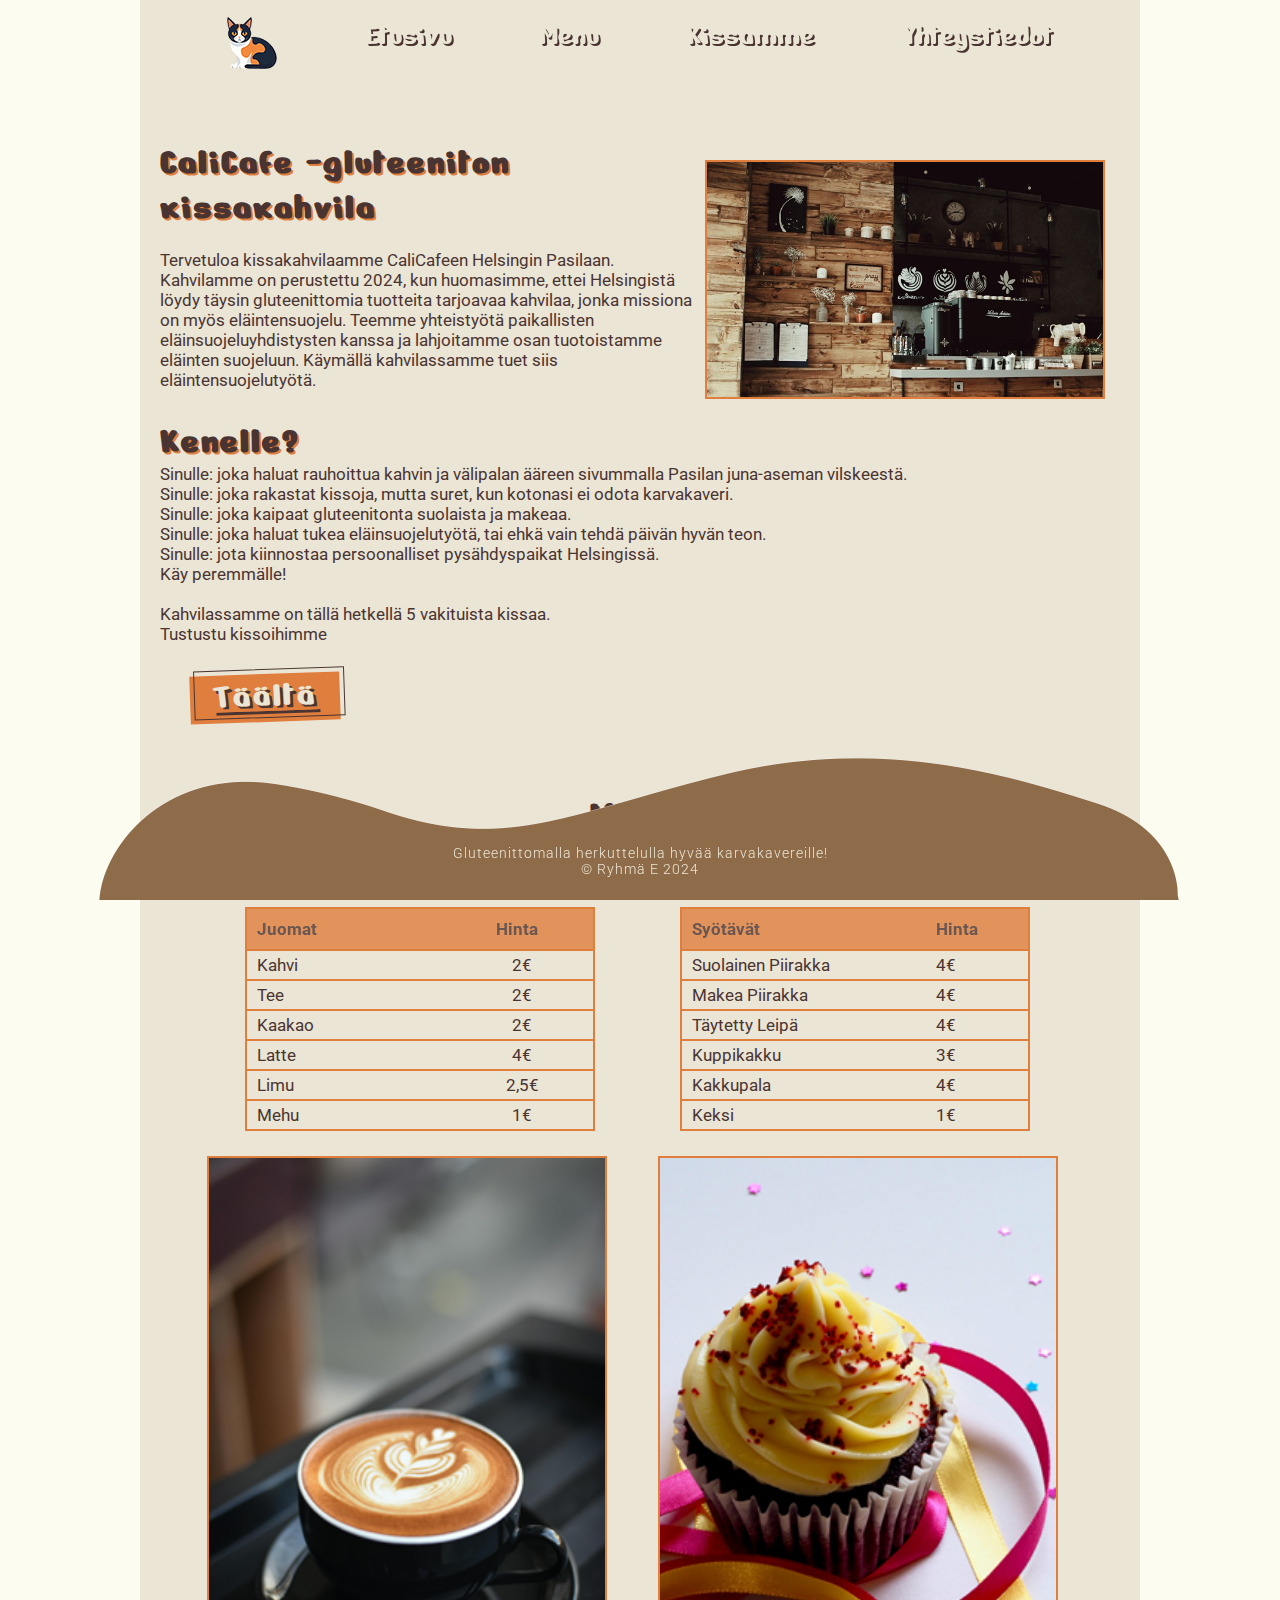
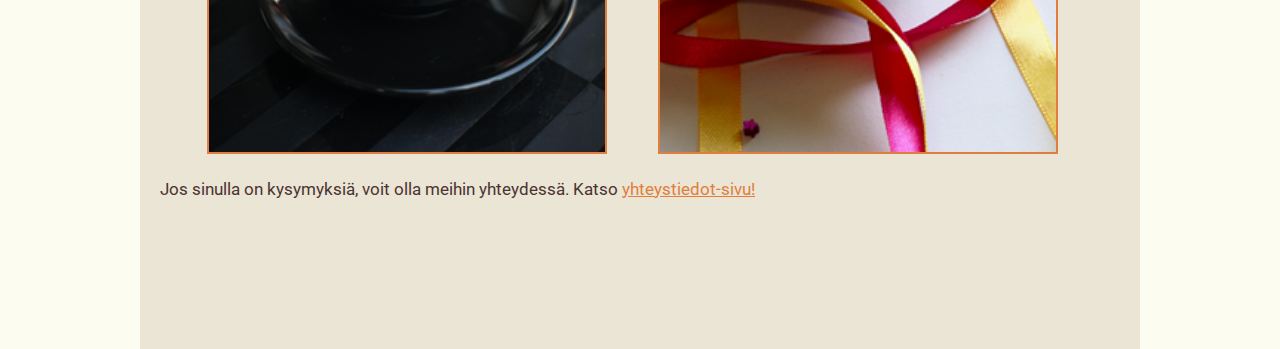
==== index.html @ 2d835fc7 "kuvat" ====
<!DOCTYPE html>
<html lang="en">
<head>
  <meta charset="UTF-8" />
        <meta name="viewport" content="width=device-width, initial-scale=1.0"/>
        <meta
            name="description"
            content="Gluteenittomalla herkuttelulla hyvää karvakavereille!"/>
        <meta
            name="keywords"
            content="Kahvila, kissat, leivokset, gluteeniton"/>

        <link rel="stylesheet" type="text/css" href="style.css">
        <link rel="preconnect" href="https://fonts.googleapis.com" />
        <link rel="preconnect" href="https://fonts.gstatic.com" crossorigin />
        <link href="https://fonts.googleapis.com/css2?family=Nerko+One&family=Roboto:wght@300;400;900&display=swap" rel="stylesheet"/>
  <style>
    
#taulukko1{
    max-width: 350px;
    width: 100%;
    border: 2px solid #e07e3d ;
    border-collapse: collapse;
    border-spacing: 30px;
    margin-left: 10px;
    margin-top: 10px;
    padding: 10px;
   
}
#taulukko2{
    max-width: 350px;
    width: 100%;
    border: 2px solid #e07e3d ;
    border-collapse: collapse;
    border-spacing: 30px;
    margin-left: 10px;
    margin-top: 10px;
    padding: 10px;
}
th {
  max-width: 100px;
    background-color: #e07e3d ;
    opacity: 80%;
  color: #4a3432;
  padding: 10px;
  border-bottom: 2px solid #e07e3d;
}
td{
    border-bottom: 2px solid #e07e3d;
    padding-left: 10px;
    padding-top: 4px;
    padding-bottom: 4px;
    
}
#menu {
  display: flex;
  flex-flow: row wrap;
  justify-content: space-evenly;
  align-items: center;
}
#menu > div {
  width: 50%;

}
#menukuva{
  display:flex;
  flex-direction: row;
  justify-content: space-evenly;
}
#kahvi{
  width: 50%;
max-width: 400px;
border: 2px solid #e07e3d;
margin: 5px;

}

#esittely{
display:flex;
flex-wrap: wrap;
align-items: flex-start;
justify-content:space-between;
}

#teksti{
  display:flex;
  flex-direction: column;
  flex:1;
}

#kahvila{
  width: 100%;
 max-width: 400px;
margin-top: 20px;
border: 2px solid #e07e3d;
}

.button-53 {
  background-color: #e07e3d;
  border: 0px solid #8f6c49;
  box-sizing: border-box;
  color: #ebe5d5;
  text-shadow: 3px 3px #4a3432;
  text-decoration: none;
  display: flex;
  font-family:"Nerko One", system-ui;
  font-size: 36px;
  letter-spacing: 2px;
  padding-bottom: 5px;
  justify-content: center;
  position: relative;
  text-align: center;
  width: 100%;
  max-width: 150px;
  cursor: pointer;
  transform: rotate(-2deg);
  touch-action: manipulation;
  margin: 30px;
}

.button-53:focus {
  outline: 0;
}

.button-53:after {
  content: '';
  position: absolute;
  border: 1px solid #4a3432;
  bottom: 4px;
  left: 4px;
  width: calc(100% - 1px);
  height: calc(100% - 1px);
}

.button-53:hover:after {
  bottom: 2px;
  left: 2px;
}



  </style>

  <title>CaliCafé - Gluteenitonta herkuttelua</title>
</head>
<body>

  
  <header>
    <img
        id="logo-mobile"
        src="https://bhq718.github.io/Kuvat/logo.png"
        alt="Simppeli illustraatio calico kissasta istumassa"
    />
    <p id="calicafe">CaliCafé</p>

    <button class="toggle-button" id="toggle-button">☰</button>

    <div class="nav-links" id="nav-links">
        <img
            id="logo"
            src="https://bhq718.github.io/Kuvat/logo.png"
            alt="Simppeli illustraatio calico kissasta istumassa"
        />
        <a href="index.html">Etusivu</a>
        <a href="index.html#menu">Menu</a>
        <a href="Kissamme.html">Kissamme</a>
        <a href="yhteystiedot.html">Yhteystiedot</a>
    </div>
</header>

<main>
  <div id="esittely">
    <div id="teksti">
  <h1>CaliCafe -gluteeniton kissakahvila</h1> 
  <br>
  <p> Tervetuloa kissakahvilaamme CaliCafeen Helsingin Pasilaan. 
    Kahvilamme on perustettu 2024, kun huomasimme, ettei Helsingistä löydy täysin gluteenittomia tuotteita tarjoavaa kahvilaa, jonka missiona on myös eläintensuojelu. 
    Teemme yhteistyötä paikallisten eläinsuojeluyhdistysten kanssa ja lahjoitamme osan tuotoistamme eläinten suojeluun. 
    Käymällä kahvilassamme tuet siis eläintensuojelutyötä.
  </p></div> 
  <img id="kahvila" src="https://bhq718.github.io/Kuvat/kahvila.jpg" alt="Kuva kahvilan myyntitiskistä">
</div>
   <br>
   <h1>Kenelle?</h1>
  <p>Sinulle: joka haluat rauhoittua kahvin ja välipalan ääreen sivummalla Pasilan juna-aseman vilskeestä.<br>
    Sinulle: joka rakastat kissoja, mutta suret, kun kotonasi ei odota karvakaveri.<br>
    Sinulle: joka kaipaat gluteenitonta suolaista ja makeaa.<br>
    Sinulle: joka haluat tukea eläinsuojelutyötä, tai ehkä vain tehdä päivän hyvän teon.<br>
    Sinulle: jota kiinnostaa persoonalliset pysähdyspaikat Helsingissä.<br>
    Käy peremmälle! </p><br>
    <p>Kahvilassamme on tällä hetkellä 5 vakituista kissaa. <br> Tustustu kissoihimme<a href="kissamme.html"> <button class="button-53" role="button"> Täältä</button></a></p> <br>
  <br>
  <h1 id="menu"> MENU</h1>
 <br>
  <p style ="text-align: center;">Leivomme itse kaikki syötävämme paikan päällä gluteenittomista jauhoista. </p>
  <br>
 <div id="menu">
  <table id="taulukko1">
  
    <tr>
      <th>Juomat</th>
      <th style ="text-align: center;">Hinta</th>
    </tr>
    <tr>
      <td>Kahvi</td>
      <td style ="text-align: center;">2€</td>
    </tr>
    <tr>
      <td>Tee</td>
      <td style ="text-align: center;">2€</td>
    </tr>
    <tr>
        <td>Kaakao</td>
        <td style ="text-align: center;">2€</td>
    </tr>
    <tr>
        <td>Latte</td>
        <td style ="text-align: center;">4€</td>
    </tr>
    <tr>
        <td>Limu</td>
        <td style ="text-align: center;">2,5€</td>
    </tr>
    <tr>
        <td>Mehu</td>
        <td style ="text-align: center;">1€</td>
    </tr>
  </table>
  <table id="taulukko2">
    <tr>
      <th>Syötävät</th>
      <th>Hinta</th>
    </tr>
    <tr>
      <td>Suolainen Piirakka</td>
      <td>4€</td>
    </tr>
    <tr>
      <td>Makea Piirakka</td>
      <td>4€</td>
    </tr>
    <tr>
        <td>Täytetty Leipä</td>
        <td>4€</td>
    </tr>
    <tr>
        <td>Kuppikakku</td>
        <td>3€</td>
    </tr>
    <tr>
        <td>Kakkupala</td>
        <td>4€</td>
    </tr>
    <tr>
        <td>Keksi</td>
        <td>1€</td>
    </tr>
  </table>
</div>
<br>
<div id="menukuva">
<img id="kahvi" img src="https://bhq718.github.io/Kuvat/kahvi3.png" alt="Kuva Latte-kahvista">
<img id="kahvi" img src="https://bhq718.github.io/Kuvat/kuppikakku.png" alt="Kuva suklaisesta kuppikakusta, jossa on tuorejuusto kuorrutus kuivatulla vadelmarouheella">
</div>
<br>
<p>Jos sinulla on kysymyksiä, voit olla meihin yhteydessä. Katso <a href="Yhteystiedot.html"> yhteystiedot-sivu!</p>
</main>

<footer>
  <p>Gluteenittomalla herkuttelulla hyvää karvakavereille!</p>
  <p>© Ryhmä E 2024</p>
</footer>
        <script>
            // Hamburger menu toggle 
            const toggleButton = document.getElementById('toggle-button');
            const navLinks = document.getElementById('nav-links');

            // Toggle the menu when the hamburger button is clicked
            toggleButton.addEventListener('click', () => {
                navLinks.classList.toggle('active');
            });

            // Close the menu when a link is clicked
            const navLinkItems = document.querySelectorAll('#nav-links a');

            navLinkItems.forEach(link => {
                link.addEventListener('click', () => {
                    navLinks.classList.remove('active');
                });
            });
        </script>

</body>
</html>
---- style.css ----
/* Color reference 
        #4a3432 - Teksti
        #8f6c49 - Footer
        #e07e3d - Header/links
        #ebe5d5 - Main background
        #fcfcf0 - Body background/nav linkit
        
        Alinpana ennen fontteja on jokaiselle sivulle oma slotti stylelle.

        */

    /* Global Styles - ÄLÄ MUUTA 
    * universaalinen koodi, joka valitsee kaikki elementit */

    * {
      margin: 0;
      padding: 0;
      box-sizing: border-box;
    }

    html {
      scroll-behavior: smooth;
    }

    html,
    body {
      height: 100%;
    }

    body {
      position: relative;
      background-color: #fcfcf0;
      color: #4a3432;
      text-align: center;
    }

    /* Header Styles - ÄLÄ MUUTA */
    header {
      display: flex;
      justify-content: center;
      align-items: center;
      text-align: center;
      position: fixed;
      width: 100%;
      height: 130px;
      background-image: url("https://bhq718.github.io/Kuvat/header.png");
      background-repeat: no-repeat;
      background-position: top;
      background-attachment: fixed;
      z-index: 1100;
      font-family: "Nerko One", system-ui;
      font-size: 30px;
      text-shadow: 2px 2px #4a3432;
    }
    
    /* Heading Styles - ÄLÄ MUUTA */
    h1 {
      font-family: "Nerko One", system-ui;
      font-size: 37px;
      text-shadow: 2px 2px #e07e3d;
      letter-spacing: 2px;
    }

    h2 {
      font-family: "Nerko One", system-ui;
      font-size: 32px;
      letter-spacing: 2px;
    }

    h3 {
      font-family: "Nerko One", system-ui;
      font-size: 27px;
      letter-spacing: 2px;
    }
    

    /* Main Content Styles - ÄLÄ MUUTA */
    main {
      background-color: #ebe5d5;
      font-family: "Roboto", system-ui; 
      font-size: 17px;
      padding: 140px 35px 150px 20px;
      margin: auto;
      max-width: 1000px;
      text-align: left;
      position: relative;
    }

    /* Footer Styles - ÄLÄ MUUTA */
    footer {
      position: fixed;
      bottom: 0;
      width: 100%;
      height: 150px;
      padding-top: 95px;
      background-image: url("https://bhq718.github.io/Kuvat/footer.png");
      background-repeat: no-repeat;
      background-position: bottom;
      background-attachment: fixed;
      z-index: 1000;
      color: #ebe5d5;
      text-align: center;
      font-family: "Roboto", system-ui; 
      font-weight: 300;
      font-size: 14px;
      letter-spacing: 1px;
    }

    /* logo Style */
    #logo {
      max-width: 100%;
    }

    /* Link Styles - ÄLÄ MUUTA*/
    a {
      color:#e07e3d;
    }
    
    a:hover {
      color: #4a3432;
      text-decoration: underline;
    }

    .nav-links a {
      color: #ebe5d5;
      text-decoration: none;
    }

    .nav-links a:hover {
      color: #ebe5d5;
      text-decoration: underline;
    }
    
    .nav-links {
      display: flex;
      flex-grow: 1;
      justify-content: space-evenly;
      max-width: 1000px;
      margin-top: -45px;
    }

    /* Toggle Button Styles - ÄLÄ MUUTA*/
    .toggle-button {
      display: none;
      background-color: #e07e3d;
      color: white;
      border: none;
      padding: 14px;
      cursor: pointer;
    }

    /* Media Queries - eli responisiiviset stylet mobiilinäkymään - voit lisätä, mutta ÄLÄ MUUTA olemassa olevia */
    @media (max-width: 600px) {

      main {
        padding-top: 100px;
      }

      .nav-links {
          display: none;
          flex-direction: column;
          width: 100%;
          position: absolute;
          background-color: #e07e3d;
          top: 50px;
          height: 100vh;
          justify-content: center;
      }

      .nav-links > a {
          font-size: 45px;
          padding: 0px 50px 50px 50px;
          text-shadow: 4px 4px #4a3432;
      }

      .toggle-button {
          display: block;
          position: absolute;
          right: 20px;
          top: 20px;
          z-index: 1100;
          font-size: 30px;
          text-shadow: 3px 3px #4a3432;
      }

      .nav-links.active {
          display: flex;
      }

      #logo {
          display: none;
      }

      #logo-mobile {
          display: block;
          position: absolute;
          left: 20px;
          top: 20px;
      }

      #calicafe {
          display: block;
          position: absolute;
          top: 5px;
          color: #ebe5d5;
          font-size: 50px;
          text-shadow: 3px 3px #4a3432;
      }

      #kahvi{
        max-width: 200px;
        border: 2px solid #e07e3d;
        
        }

    }

/* Jos mobiilinäkymään lisätään jotain mitä ei haluta näkyvän selaimessa*/
    @media (min-width: 600px) { 

      #logo-mobile {
          display: none;
      }

      #calicafe {
          display: none;
      }

      main {
        min-height: 800px;
      }
    }

/* Tähän alle INDEX sivun style */



/* Tähän alle KISSAMME sivun style */
.kissalista {
  margin-left: 15px;
  padding: 25px;
  background-color:#fcfcf0;
  max-width: 90%;
  border-radius: 10px;
  border: 2px solid #e07e3d;
  font-size: larger;
}
.kissamme {
  width: 50%;
  max-width: 400px;
  float: left;
  border: 2px solid #e07e3d;
  margin-left: 15px;
    border-radius: 10px;
    background-color: #ebe5d5;
}
.kissa_p {
  margin-left: 15px;;
  padding: 15px;
  background-color:#fcfcf0;
  max-width: 50%;
  border-radius: 10px;
  border: 2px solid #e07e3d;
}



/* Tähän alle YHTEYSTIEDOT sivun style */

.container {
  display: flex;
  flex-wrap: wrap;
  align-items: flex-start;
  justify-content: space-between;
}

.text {
  display: flex;
  flex-direction: column;
  flex: 2;

}

#kartta {
max-width: 500px;
border: 2px solid #e07e3d;
border-radius: 20%;
margin-top: 25px;
margin-right: 5px;


}

/* Fontit - Näistä voi kopioida itselleen fontin styleen jos se eroaa normaalista (roboto, 300, normal) 

.roboto-light {
  font-family: "Roboto", sans-serif;
  font-weight: 300;
  font-style: normal;
}

.roboto-regular {
  font-family: "Roboto", sans-serif;
  font-weight: 400;
  font-style: normal;
}

.roboto-black {
  font-family: "Roboto", sans-serif;
  font-weight: 900;
  font-style: normal;
}

.nerko-one-regular {
  font-family: "Nerko One", cursive;
  font-weight: 400;
  font-style: normal;
}
*/
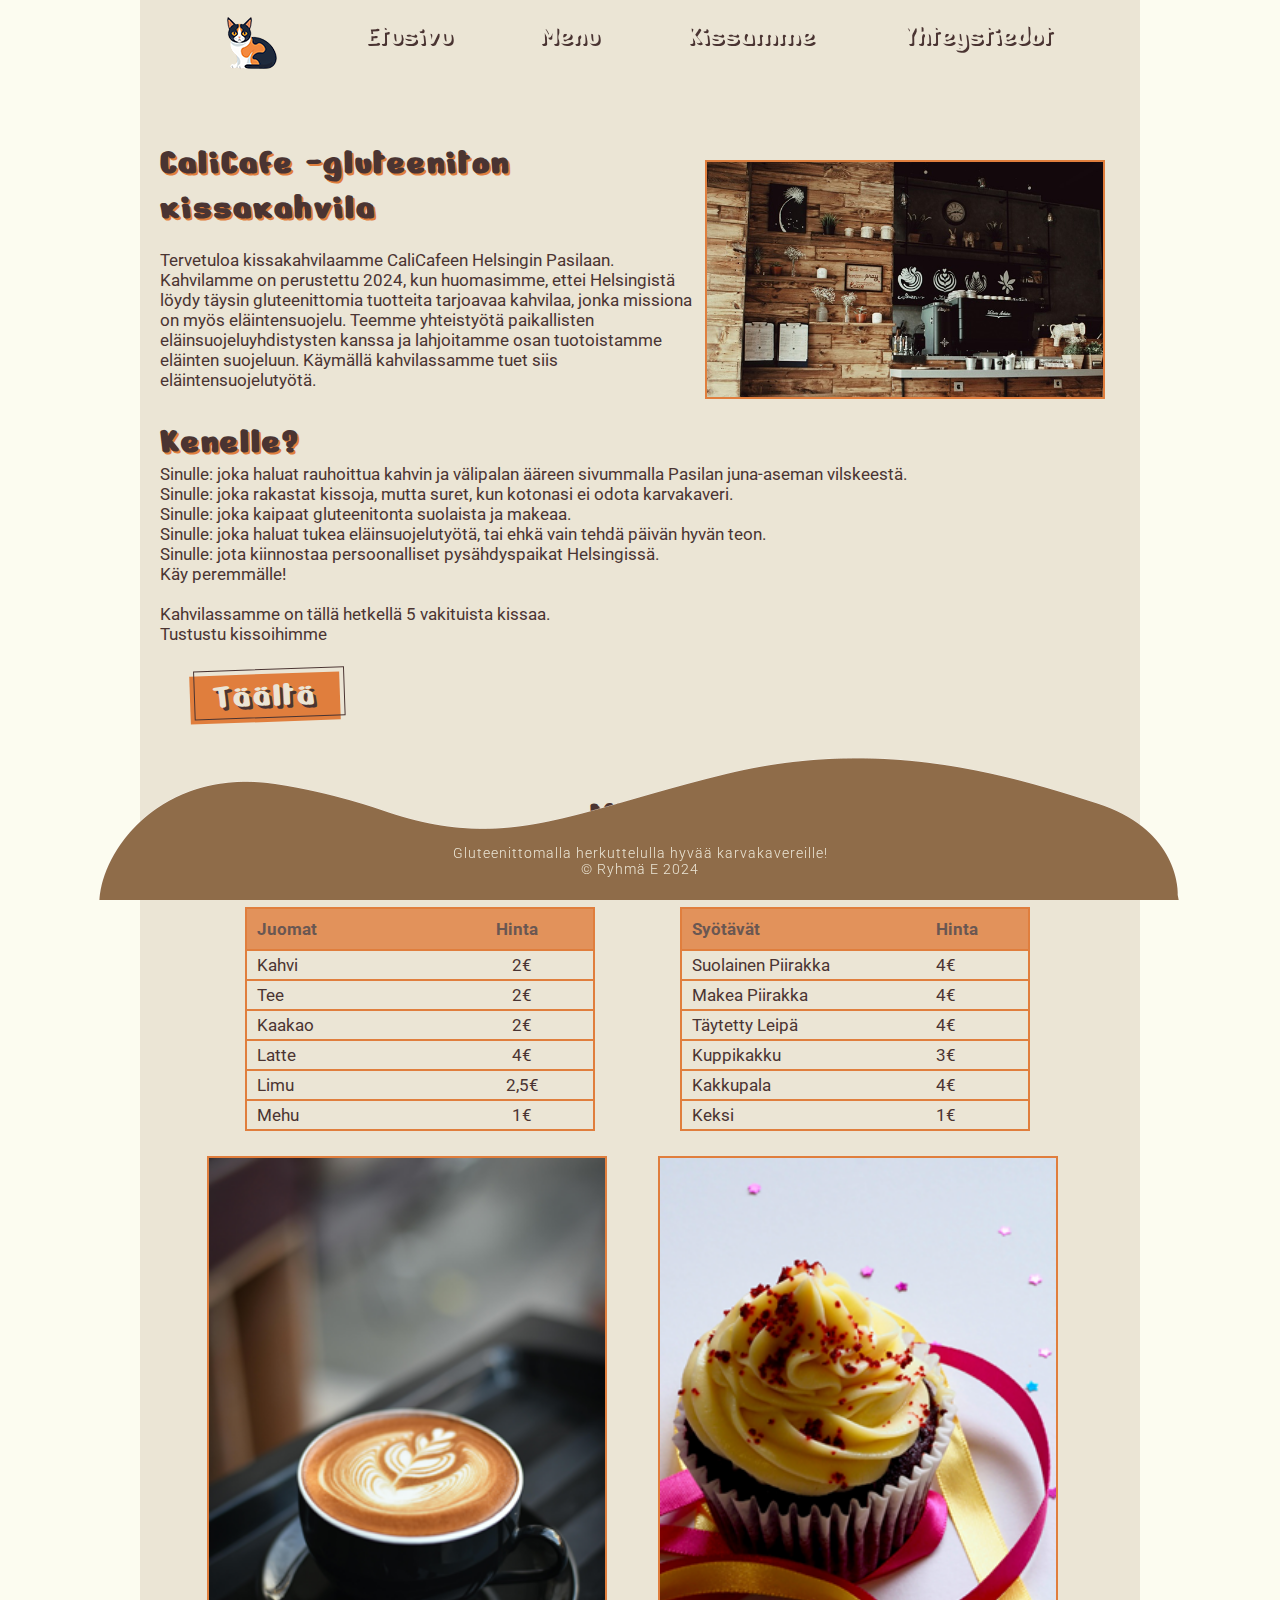
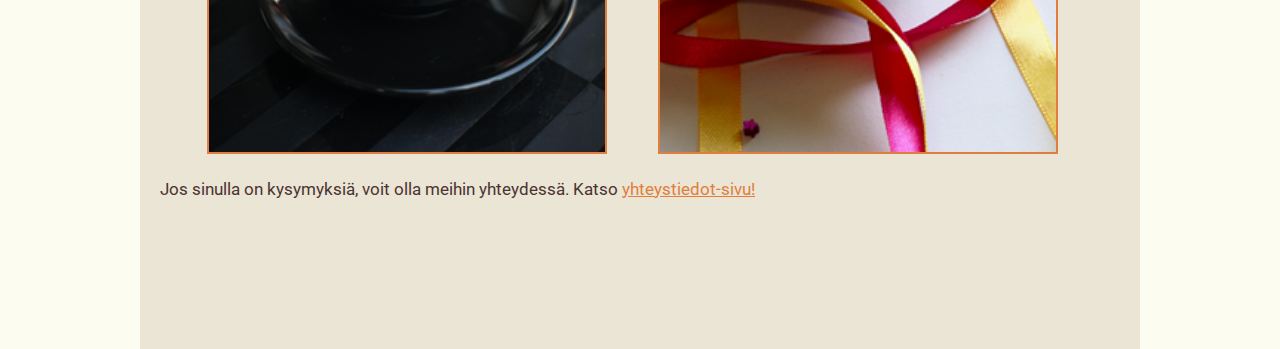
==== commit 4e8ca9fc: "button" ====
--- a/index.html
+++ b/index.html
@@ -93,6 +93,10 @@
  max-width: 400px;
 margin-top: 20px;
 border: 2px solid #e07e3d;
+}
+
+.button  {
+  max-width: 150px;
 }
 
 .button-53 {
@@ -122,6 +126,10 @@
   outline: 0;
 }
 
+.button-53:hover {
+  text-shadow: 0px 0px #4a3432;
+}
+
 .button-53:after {
   content: '';
   position: absolute;
@@ -164,7 +172,7 @@
         />
         <a href="index.html">Etusivu</a>
         <a href="index.html#menu">Menu</a>
-        <a href="Kissamme.html">Kissamme</a>
+        <a href="kissamme.html">Kissamme</a>
         <a href="yhteystiedot.html">Yhteystiedot</a>
     </div>
 </header>
@@ -189,7 +197,8 @@
     Sinulle: joka haluat tukea eläinsuojelutyötä, tai ehkä vain tehdä päivän hyvän teon.<br>
     Sinulle: jota kiinnostaa persoonalliset pysähdyspaikat Helsingissä.<br>
     Käy peremmälle! </p><br>
-    <p>Kahvilassamme on tällä hetkellä 5 vakituista kissaa. <br> Tustustu kissoihimme<a href="kissamme.html"> <button class="button-53" role="button"> Täältä</button></a></p> <br>
+    <p>Kahvilassamme on tällä hetkellä 5 vakituista kissaa. <br> Tustustu kissoihimme
+      <a class="button-53" href="kissamme.html">Täältä</a></p> <br>
   <br>
   <h1 id="menu"> MENU</h1>
  <br>
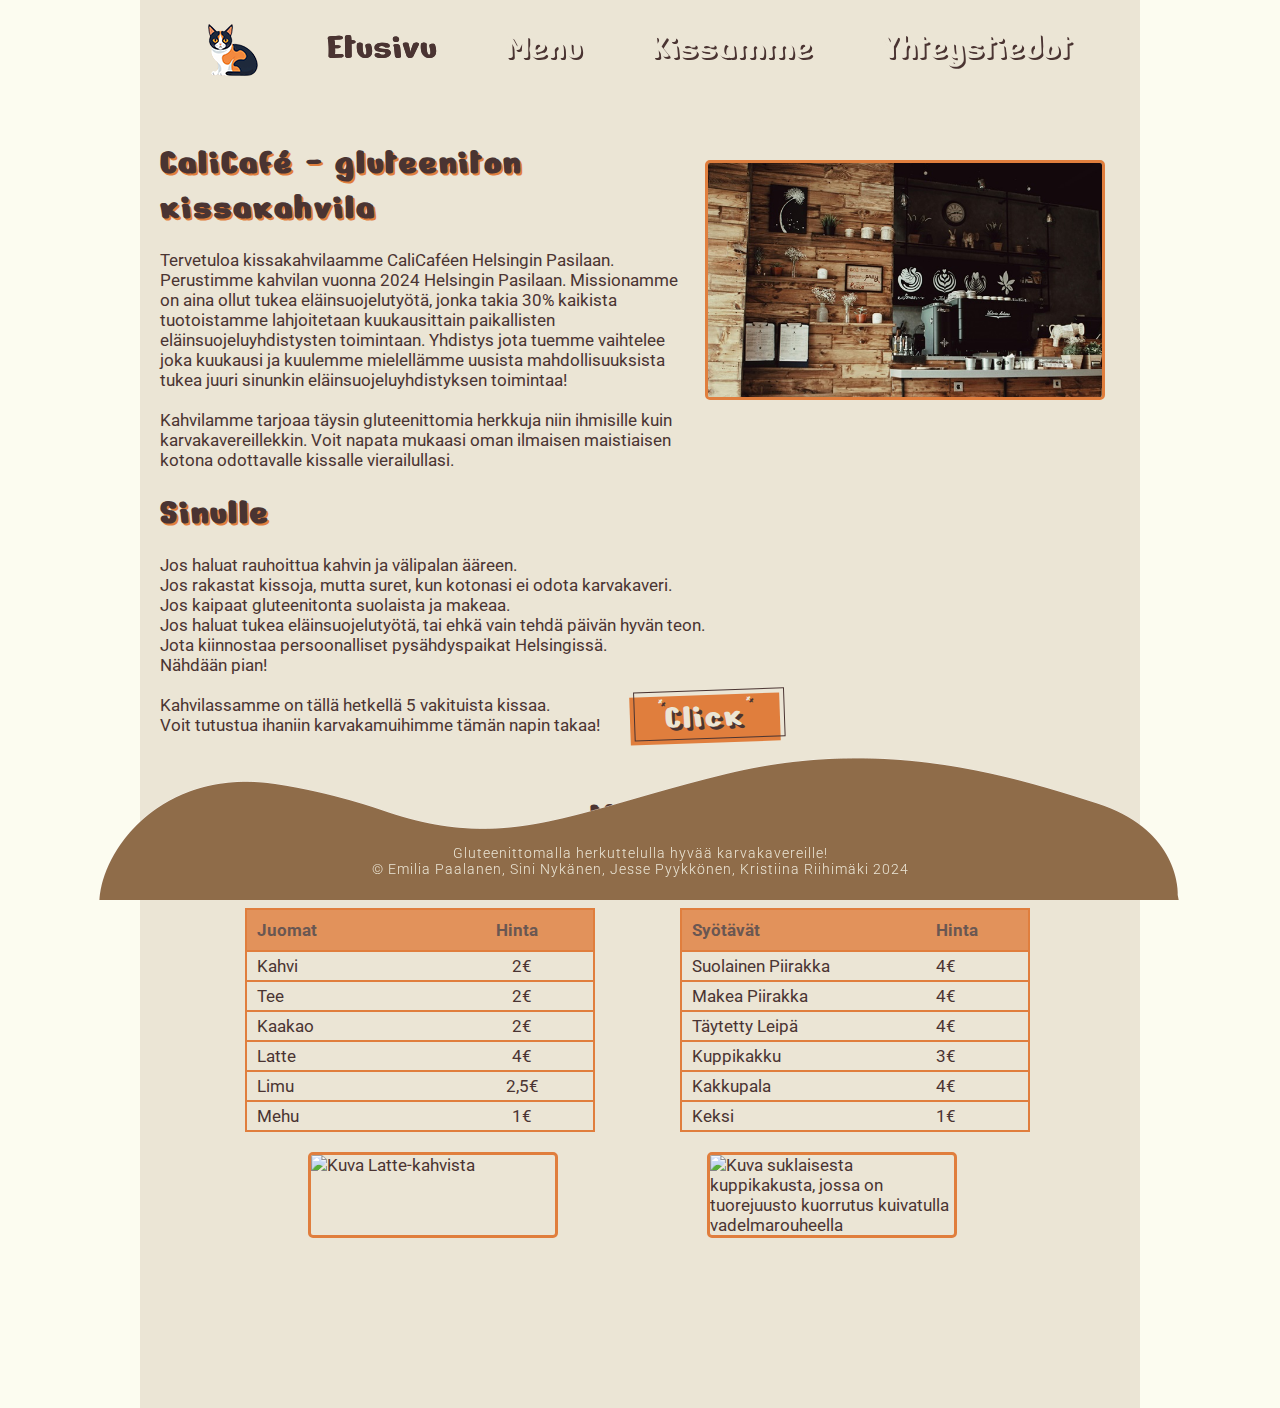
==== commit 8cd45249: "Etusivu done" ====
--- a/index.html
+++ b/index.html
@@ -14,140 +14,6 @@
         <link rel="preconnect" href="https://fonts.googleapis.com" />
         <link rel="preconnect" href="https://fonts.gstatic.com" crossorigin />
         <link href="https://fonts.googleapis.com/css2?family=Nerko+One&family=Roboto:wght@300;400;900&display=swap" rel="stylesheet"/>
-  <style>
-    
-#taulukko1{
-    max-width: 350px;
-    width: 100%;
-    border: 2px solid #e07e3d ;
-    border-collapse: collapse;
-    border-spacing: 30px;
-    margin-left: 10px;
-    margin-top: 10px;
-    padding: 10px;
-   
-}
-#taulukko2{
-    max-width: 350px;
-    width: 100%;
-    border: 2px solid #e07e3d ;
-    border-collapse: collapse;
-    border-spacing: 30px;
-    margin-left: 10px;
-    margin-top: 10px;
-    padding: 10px;
-}
-th {
-  max-width: 100px;
-    background-color: #e07e3d ;
-    opacity: 80%;
-  color: #4a3432;
-  padding: 10px;
-  border-bottom: 2px solid #e07e3d;
-}
-td{
-    border-bottom: 2px solid #e07e3d;
-    padding-left: 10px;
-    padding-top: 4px;
-    padding-bottom: 4px;
-    
-}
-#menu {
-  display: flex;
-  flex-flow: row wrap;
-  justify-content: space-evenly;
-  align-items: center;
-}
-#menu > div {
-  width: 50%;
-
-}
-#menukuva{
-  display:flex;
-  flex-direction: row;
-  justify-content: space-evenly;
-}
-#kahvi{
-  width: 50%;
-max-width: 400px;
-border: 2px solid #e07e3d;
-margin: 5px;
-
-}
-
-#esittely{
-display:flex;
-flex-wrap: wrap;
-align-items: flex-start;
-justify-content:space-between;
-}
-
-#teksti{
-  display:flex;
-  flex-direction: column;
-  flex:1;
-}
-
-#kahvila{
-  width: 100%;
- max-width: 400px;
-margin-top: 20px;
-border: 2px solid #e07e3d;
-}
-
-.button  {
-  max-width: 150px;
-}
-
-.button-53 {
-  background-color: #e07e3d;
-  border: 0px solid #8f6c49;
-  box-sizing: border-box;
-  color: #ebe5d5;
-  text-shadow: 3px 3px #4a3432;
-  text-decoration: none;
-  display: flex;
-  font-family:"Nerko One", system-ui;
-  font-size: 36px;
-  letter-spacing: 2px;
-  padding-bottom: 5px;
-  justify-content: center;
-  position: relative;
-  text-align: center;
-  width: 100%;
-  max-width: 150px;
-  cursor: pointer;
-  transform: rotate(-2deg);
-  touch-action: manipulation;
-  margin: 30px;
-}
-
-.button-53:focus {
-  outline: 0;
-}
-
-.button-53:hover {
-  text-shadow: 0px 0px #4a3432;
-}
-
-.button-53:after {
-  content: '';
-  position: absolute;
-  border: 1px solid #4a3432;
-  bottom: 4px;
-  left: 4px;
-  width: calc(100% - 1px);
-  height: calc(100% - 1px);
-}
-
-.button-53:hover:after {
-  bottom: 2px;
-  left: 2px;
-}
-
-
-
-  </style>
 
   <title>CaliCafé - Gluteenitonta herkuttelua</title>
 </head>
@@ -170,7 +36,7 @@
             src="https://bhq718.github.io/Kuvat/logo.png"
             alt="Simppeli illustraatio calico kissasta istumassa"
         />
-        <a href="index.html">Etusivu</a>
+        <a href="index.html" class="active">Etusivu</a>
         <a href="index.html#menu">Menu</a>
         <a href="kissamme.html">Kissamme</a>
         <a href="yhteystiedot.html">Yhteystiedot</a>
@@ -180,32 +46,35 @@
 <main>
   <div id="esittely">
     <div id="teksti">
-  <h1>CaliCafe -gluteeniton kissakahvila</h1> 
+  <h1>CaliCafé - gluteeniton kissakahvila</h1> 
   <br>
-  <p> Tervetuloa kissakahvilaamme CaliCafeen Helsingin Pasilaan. 
-    Kahvilamme on perustettu 2024, kun huomasimme, ettei Helsingistä löydy täysin gluteenittomia tuotteita tarjoavaa kahvilaa, jonka missiona on myös eläintensuojelu. 
-    Teemme yhteistyötä paikallisten eläinsuojeluyhdistysten kanssa ja lahjoitamme osan tuotoistamme eläinten suojeluun. 
-    Käymällä kahvilassamme tuet siis eläintensuojelutyötä.
+  <p> Tervetuloa kissakahvilaamme CaliCaféen Helsingin Pasilaan. 
+    Perustimme kahvilan vuonna 2024 Helsingin Pasilaan. Missionamme on aina ollut tukea eläinsuojelutyötä, 
+    jonka takia 30% kaikista tuotoistamme lahjoitetaan kuukausittain paikallisten eläinsuojeluyhdistysten toimintaan. 
+    Yhdistys jota tuemme vaihtelee joka kuukausi ja kuulemme mielellämme uusista mahdollisuuksista tukea juuri sinunkin eläinsuojeluyhdistyksen toimintaa!
+  <br><br>
+    Kahvilamme tarjoaa täysin gluteenittomia herkkuja niin ihmisille kuin karvakavereillekkin. 
+    Voit napata mukaasi oman ilmaisen maistiaisen kotona odottavalle kissalle vierailullasi.
   </p></div> 
   <img id="kahvila" src="https://bhq718.github.io/Kuvat/kahvila.jpg" alt="Kuva kahvilan myyntitiskistä">
 </div>
    <br>
-   <h1>Kenelle?</h1>
-  <p>Sinulle: joka haluat rauhoittua kahvin ja välipalan ääreen sivummalla Pasilan juna-aseman vilskeestä.<br>
-    Sinulle: joka rakastat kissoja, mutta suret, kun kotonasi ei odota karvakaveri.<br>
-    Sinulle: joka kaipaat gluteenitonta suolaista ja makeaa.<br>
-    Sinulle: joka haluat tukea eläinsuojelutyötä, tai ehkä vain tehdä päivän hyvän teon.<br>
-    Sinulle: jota kiinnostaa persoonalliset pysähdyspaikat Helsingissä.<br>
-    Käy peremmälle! </p><br>
-    <p>Kahvilassamme on tällä hetkellä 5 vakituista kissaa. <br> Tustustu kissoihimme
-      <a class="button-53" href="kissamme.html">Täältä</a></p> <br>
-  <br>
+   <h1>Sinulle</h1>
+   <br>
+  <p>Jos haluat rauhoittua kahvin ja välipalan ääreen.<br>
+    Jos rakastat kissoja, mutta suret, kun kotonasi ei odota karvakaveri.<br>
+    Jos kaipaat gluteenitonta suolaista ja makeaa.<br>
+    Jos haluat tukea eläinsuojelutyötä, tai ehkä vain tehdä päivän hyvän teon.<br>
+    Jota kiinnostaa persoonalliset pysähdyspaikat Helsingissä.<br>
+    Nähdään pian! </p><br>
+    <p style="display: flex;">Kahvilassamme on tällä hetkellä 5 vakituista kissaa. <br> Voit tutustua ihaniin karvakamuihimme tämän napin takaa!
+      <a class="button-53" href="kissamme.html">*Click*</a></p> <br>
   <h1 id="menu"> MENU</h1>
  <br>
-  <p style ="text-align: center;">Leivomme itse kaikki syötävämme paikan päällä gluteenittomista jauhoista. </p>
+  <p style ="text-align: center;">Leivomme kaikki syötävämme paikan päällä gluteenittomista jauhoista. </p>
   <br>
  <div id="menu">
-  <table id="taulukko1">
+  <table id="taulukko">
   
     <tr>
       <th>Juomat</th>
@@ -236,7 +105,7 @@
         <td style ="text-align: center;">1€</td>
     </tr>
   </table>
-  <table id="taulukko2">
+  <table id="taulukko">
     <tr>
       <th>Syötävät</th>
       <th>Hinta</th>
@@ -268,17 +137,16 @@
   </table>
 </div>
 <br>
-<div id="menukuva">
-<img id="kahvi" img src="https://bhq718.github.io/Kuvat/kahvi3.png" alt="Kuva Latte-kahvista">
-<img id="kahvi" img src="https://bhq718.github.io/Kuvat/kuppikakku.png" alt="Kuva suklaisesta kuppikakusta, jossa on tuorejuusto kuorrutus kuivatulla vadelmarouheella">
-</div>
+  <div id="menukuva">
+    <img class="kahvi" img src="Kuvat/kahvi.jpg" alt="Kuva Latte-kahvista" />
+    <img class="kahvi" img src="Kuvat/kuppikakku.jpg" alt="Kuva suklaisesta kuppikakusta, jossa on tuorejuusto kuorrutus kuivatulla vadelmarouheella" />
+  </div>
 <br>
-<p>Jos sinulla on kysymyksiä, voit olla meihin yhteydessä. Katso <a href="Yhteystiedot.html"> yhteystiedot-sivu!</p>
 </main>
 
 <footer>
   <p>Gluteenittomalla herkuttelulla hyvää karvakavereille!</p>
-  <p>© Ryhmä E 2024</p>
+  <p>© Emilia Paalanen, Sini Nykänen, Jesse Pyykkönen, Kristiina Riihimäki 2024</p>
 </footer>
         <script>
             // Hamburger menu toggle 
--- a/style.css
+++ b/style.css
@@ -32,6 +32,8 @@
       background-color: #fcfcf0;
       color: #4a3432;
       text-align: center;
+      min-height: 100vh;
+      overflow-y: scroll;
     }
 
     /* Header Styles - ÄLÄ MUUTA */
@@ -43,14 +45,16 @@
       position: fixed;
       width: 100%;
       height: 130px;
-      background-image: url("https://bhq718.github.io/Kuvat/header.png");
+      background-image: url("Kuvat/header.png");
       background-repeat: no-repeat;
       background-position: top;
       background-attachment: fixed;
+      padding-top: 15px;
       z-index: 1100;
       font-family: "Nerko One", system-ui;
-      font-size: 30px;
+      font-size: 38px;
       text-shadow: 2px 2px #4a3432;
+      color: #ebe5d5;
     }
     
     /* Heading Styles - ÄLÄ MUUTA */
@@ -84,6 +88,7 @@
       max-width: 1000px;
       text-align: left;
       position: relative;
+      min-height: 100vh;
     }
 
     /* Footer Styles - ÄLÄ MUUTA */
@@ -93,7 +98,7 @@
       width: 100%;
       height: 150px;
       padding-top: 95px;
-      background-image: url("https://bhq718.github.io/Kuvat/footer.png");
+      background-image: url("Kuvat/footer.png");
       background-repeat: no-repeat;
       background-position: bottom;
       background-attachment: fixed;
@@ -108,12 +113,12 @@
 
     /* logo Style */
     #logo {
-      max-width: 100%;
+      max-width: 70px;
     }
 
     /* Link Styles - ÄLÄ MUUTA*/
     a {
-      color:#e07e3d;
+      color: #ebe5d5;
     }
     
     a:hover {
@@ -122,7 +127,6 @@
     }
 
     .nav-links a {
-      color: #ebe5d5;
       text-decoration: none;
     }
 
@@ -137,6 +141,11 @@
       justify-content: space-evenly;
       max-width: 1000px;
       margin-top: -45px;
+    }
+
+    .active {
+      color: #4a3432;
+      text-shadow: 0px 0px #4a3432;
     }
 
     /* Toggle Button Styles - ÄLÄ MUUTA*/
@@ -212,10 +221,15 @@
         border: 2px solid #e07e3d;
         
         }
-
-    }
-
-/* Jos mobiilinäkymään lisätään jotain mitä ei haluta näkyvän selaimessa*/
+        
+      .kissamme{
+        width: 100%;
+        margin: 0px;
+      }
+
+    }
+
+/* Jos esimerkiksi mobiilinäkymään lisätään jotain mitä ei haluta näkyvän selaimessa*/
     @media (min-width: 600px) { 
 
       #logo-mobile {
@@ -231,11 +245,144 @@
       }
     }
 
+    @media (min-height: 800px) { 
+      main {
+        min-height: 850px;
+      }
+    }
+
 /* Tähän alle INDEX sivun style */
 
-
+#taulukko{
+  max-width: 350px;
+  width: 100%;
+  border: 2px solid #e07e3d ;
+  border-collapse: collapse;
+  border-spacing: 30px;
+  margin-left: 10px;
+  margin-top: 10px;
+  padding: 10px;
+}
+
+th {
+max-width: 100px;
+  background-color: #e07e3d ;
+  opacity: 80%;
+color: #4a3432;
+padding: 10px;
+border-bottom: 2px solid #e07e3d;
+}
+
+td {
+  border-bottom: 2px solid #e07e3d;
+  padding-left: 10px;
+  padding-top: 4px;
+  padding-bottom: 4px;
+  
+}
+
+#menu {
+display: flex;
+flex-flow: row wrap;
+justify-content: space-evenly;
+align-items: center;
+}
+
+#menu > div {
+width: 50%;
+
+}
+
+#menukuva{
+display:flex;
+flex-direction: row;
+justify-content: space-evenly;
+
+}
+
+.kahvi{
+width: 50%;
+max-width: 250px;
+border: 3px solid #e07e3d;
+border-radius: 5px;
+}
+
+#esittely{
+display:flex;
+flex-wrap: wrap;
+align-items: flex-start;
+justify-content:space-between;
+}
+
+#teksti{
+display:flex;
+flex-direction: column;
+flex:1;
+min-width: 200px;
+padding-right: 10px;
+}
+
+#kahvila{
+width: 100%;
+max-width: 400px;
+margin-top: 20px;
+border: 3px solid #e07e3d;
+border-radius: 5px;
+}
+
+.button  {
+max-width: 150px;
+}
+
+.button-53 {
+background-color: #e07e3d;
+border: 0px solid #8f6c49;
+box-sizing: border-box;
+color: #ebe5d5;
+text-shadow: 3px 3px #4a3432;
+text-decoration: none;
+display: flex;
+font-family:"Nerko One", system-ui;
+font-size: 36px;
+letter-spacing: 2px;
+padding-bottom: 5px;
+justify-content: center;
+position: relative;
+text-align: center;
+width: 100%;
+max-width: 150px;
+cursor: pointer;
+transform: rotate(-2deg);
+touch-action: manipulation;
+margin-left: 30px;
+margin-bottom: 30px;
+}
+
+.button-53:focus {
+outline: 0;
+}
+
+.button-53:hover {
+text-shadow: 0px 0px #4a3432;
+}
+
+.button-53:after {
+content: '';
+position: absolute;
+border: 1px solid #4a3432;
+bottom: 4px;
+left: 4px;
+width: calc(100% - 1px);
+height: calc(100% - 1px);
+}
+
+.button-53:hover:after {
+bottom: 2px;
+left: 2px;
+}
 
 /* Tähän alle KISSAMME sivun style */
+
 .kissalista {
   margin-left: 15px;
   padding: 25px;
@@ -245,25 +392,41 @@
   border: 2px solid #e07e3d;
   font-size: larger;
 }
+
 .kissamme {
-  width: 50%;
-  max-width: 400px;
-  float: left;
-  border: 2px solid #e07e3d;
+  width: 60%;
+  max-width: 300px;
+  border: 3px solid #e07e3d;
   margin-left: 15px;
-    border-radius: 10px;
-    background-color: #ebe5d5;
-}
+  border-radius: 5px;
+}
+
 .kissa_p {
-  margin-left: 15px;;
+  margin-left: 20px;
   padding: 15px;
-  background-color:#fcfcf0;
-  max-width: 50%;
-  border-radius: 10px;
-  border: 2px solid #e07e3d;
-}
-
-
+  max-width: 100%;
+}
+
+.flex-kissat{
+  display:flex;
+  flex-wrap: wrap;
+  align-items: flex-start;
+  justify-content:space-evenly;
+}
+
+.tekstikis{
+  display:flex;
+  flex-direction: column;
+  flex:1;
+  min-width: 250px;
+  width: 100%;
+  margin-top: 25px;
+}
+
+.nimet{
+  padding-left: 30px;
+  margin-top: 15px;
+}
 
 /* Tähän alle YHTEYSTIEDOT sivun style */
 
@@ -283,8 +446,8 @@
 
 #kartta {
 max-width: 500px;
-border: 2px solid #e07e3d;
-border-radius: 20%;
+border: 3px solid #e07e3d;
+border-radius: 5px;
 margin-top: 25px;
 margin-right: 5px;
 
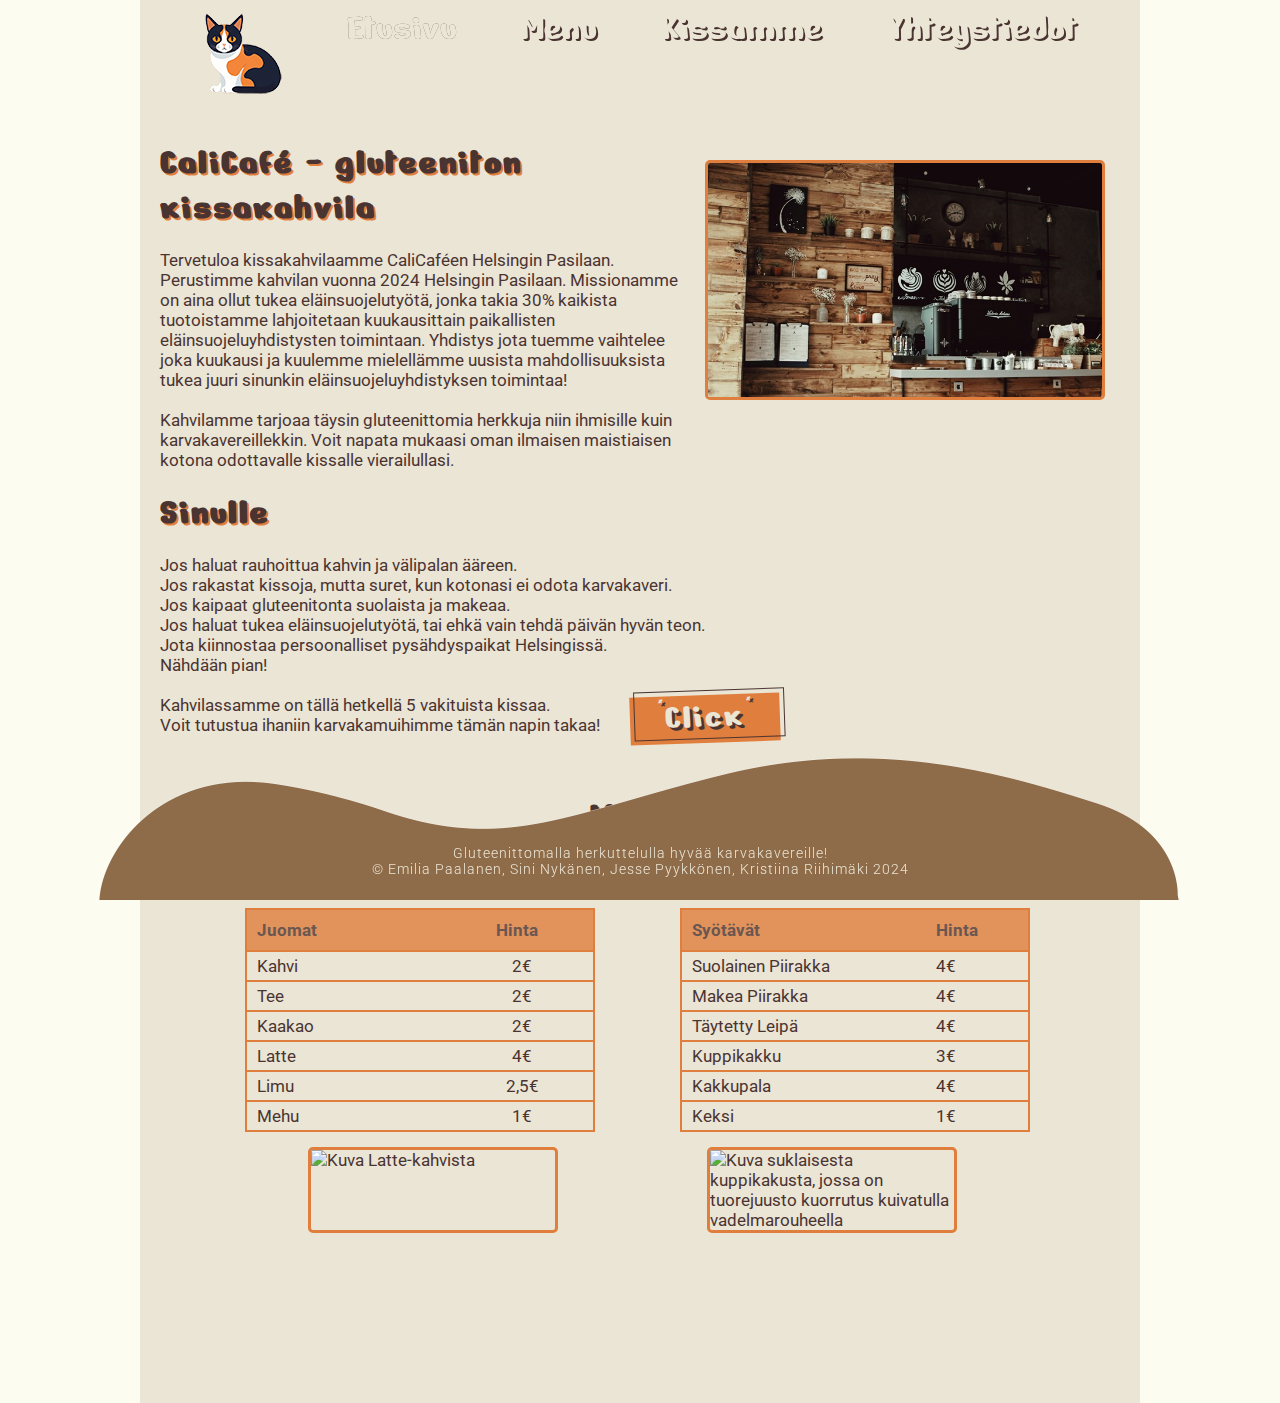
==== commit 1fb32ade: "format" ====
--- a/index.html
+++ b/index.html
@@ -1,172 +1,166 @@
 <!DOCTYPE html>
-<html lang="en">
-<head>
-  <meta charset="UTF-8" />
-        <meta name="viewport" content="width=device-width, initial-scale=1.0"/>
-        <meta
-            name="description"
-            content="Gluteenittomalla herkuttelulla hyvää karvakavereille!"/>
-        <meta
-            name="keywords"
-            content="Kahvila, kissat, leivokset, gluteeniton"/>
-
-        <link rel="stylesheet" type="text/css" href="style.css">
-        <link rel="preconnect" href="https://fonts.googleapis.com" />
-        <link rel="preconnect" href="https://fonts.gstatic.com" crossorigin />
-        <link href="https://fonts.googleapis.com/css2?family=Nerko+One&family=Roboto:wght@300;400;900&display=swap" rel="stylesheet"/>
-
-  <title>CaliCafé - Gluteenitonta herkuttelua</title>
-</head>
-<body>
-
-  
-  <header>
-    <img
-        id="logo-mobile"
-        src="https://bhq718.github.io/Kuvat/logo.png"
-        alt="Simppeli illustraatio calico kissasta istumassa"
-    />
-    <p id="calicafe">CaliCafé</p>
-
-    <button class="toggle-button" id="toggle-button">☰</button>
-
-    <div class="nav-links" id="nav-links">
-        <img
-            id="logo"
+<html lang="fi">
+   <head>
+      <meta charset="UTF-8" />
+      <meta name="viewport" content="width=device-width, initial-scale=1.0"/>
+      <meta
+         name="description"
+         content="Gluteenittomalla herkuttelulla hyvää karvakavereille!"/>
+      <meta
+         name="keywords"
+         content="Kahvila, kissat, leivokset, gluteeniton"/>
+      <link rel="stylesheet" type="text/css" href="style.css">
+      <link rel="preconnect" href="https://fonts.googleapis.com" />
+      <link rel="preconnect" href="https://fonts.gstatic.com" crossorigin />
+      <link href="https://fonts.googleapis.com/css2?family=Nerko+One&family=Roboto:wght@300;400;900&display=swap" rel="stylesheet"/>
+      <title>CaliCafé - Gluteenitonta herkuttelua</title>
+   </head>
+   <body>
+      <header>
+         <img
+            id="logo-mobile"
             src="https://bhq718.github.io/Kuvat/logo.png"
             alt="Simppeli illustraatio calico kissasta istumassa"
-        />
-        <a href="index.html" class="active">Etusivu</a>
-        <a href="index.html#menu">Menu</a>
-        <a href="kissamme.html">Kissamme</a>
-        <a href="yhteystiedot.html">Yhteystiedot</a>
-    </div>
-</header>
-
-<main>
-  <div id="esittely">
-    <div id="teksti">
-  <h1>CaliCafé - gluteeniton kissakahvila</h1> 
-  <br>
-  <p> Tervetuloa kissakahvilaamme CaliCaféen Helsingin Pasilaan. 
-    Perustimme kahvilan vuonna 2024 Helsingin Pasilaan. Missionamme on aina ollut tukea eläinsuojelutyötä, 
-    jonka takia 30% kaikista tuotoistamme lahjoitetaan kuukausittain paikallisten eläinsuojeluyhdistysten toimintaan. 
-    Yhdistys jota tuemme vaihtelee joka kuukausi ja kuulemme mielellämme uusista mahdollisuuksista tukea juuri sinunkin eläinsuojeluyhdistyksen toimintaa!
-  <br><br>
-    Kahvilamme tarjoaa täysin gluteenittomia herkkuja niin ihmisille kuin karvakavereillekkin. 
-    Voit napata mukaasi oman ilmaisen maistiaisen kotona odottavalle kissalle vierailullasi.
-  </p></div> 
-  <img id="kahvila" src="https://bhq718.github.io/Kuvat/kahvila.jpg" alt="Kuva kahvilan myyntitiskistä">
-</div>
-   <br>
-   <h1>Sinulle</h1>
-   <br>
-  <p>Jos haluat rauhoittua kahvin ja välipalan ääreen.<br>
-    Jos rakastat kissoja, mutta suret, kun kotonasi ei odota karvakaveri.<br>
-    Jos kaipaat gluteenitonta suolaista ja makeaa.<br>
-    Jos haluat tukea eläinsuojelutyötä, tai ehkä vain tehdä päivän hyvän teon.<br>
-    Jota kiinnostaa persoonalliset pysähdyspaikat Helsingissä.<br>
-    Nähdään pian! </p><br>
-    <p style="display: flex;">Kahvilassamme on tällä hetkellä 5 vakituista kissaa. <br> Voit tutustua ihaniin karvakamuihimme tämän napin takaa!
-      <a class="button-53" href="kissamme.html">*Click*</a></p> <br>
-  <h1 id="menu"> MENU</h1>
- <br>
-  <p style ="text-align: center;">Leivomme kaikki syötävämme paikan päällä gluteenittomista jauhoista. </p>
-  <br>
- <div id="menu">
-  <table id="taulukko">
-  
-    <tr>
-      <th>Juomat</th>
-      <th style ="text-align: center;">Hinta</th>
-    </tr>
-    <tr>
-      <td>Kahvi</td>
-      <td style ="text-align: center;">2€</td>
-    </tr>
-    <tr>
-      <td>Tee</td>
-      <td style ="text-align: center;">2€</td>
-    </tr>
-    <tr>
-        <td>Kaakao</td>
-        <td style ="text-align: center;">2€</td>
-    </tr>
-    <tr>
-        <td>Latte</td>
-        <td style ="text-align: center;">4€</td>
-    </tr>
-    <tr>
-        <td>Limu</td>
-        <td style ="text-align: center;">2,5€</td>
-    </tr>
-    <tr>
-        <td>Mehu</td>
-        <td style ="text-align: center;">1€</td>
-    </tr>
-  </table>
-  <table id="taulukko">
-    <tr>
-      <th>Syötävät</th>
-      <th>Hinta</th>
-    </tr>
-    <tr>
-      <td>Suolainen Piirakka</td>
-      <td>4€</td>
-    </tr>
-    <tr>
-      <td>Makea Piirakka</td>
-      <td>4€</td>
-    </tr>
-    <tr>
-        <td>Täytetty Leipä</td>
-        <td>4€</td>
-    </tr>
-    <tr>
-        <td>Kuppikakku</td>
-        <td>3€</td>
-    </tr>
-    <tr>
-        <td>Kakkupala</td>
-        <td>4€</td>
-    </tr>
-    <tr>
-        <td>Keksi</td>
-        <td>1€</td>
-    </tr>
-  </table>
-</div>
-<br>
-  <div id="menukuva">
-    <img class="kahvi" img src="Kuvat/kahvi.jpg" alt="Kuva Latte-kahvista" />
-    <img class="kahvi" img src="Kuvat/kuppikakku.jpg" alt="Kuva suklaisesta kuppikakusta, jossa on tuorejuusto kuorrutus kuivatulla vadelmarouheella" />
-  </div>
-<br>
-</main>
-
-<footer>
-  <p>Gluteenittomalla herkuttelulla hyvää karvakavereille!</p>
-  <p>© Emilia Paalanen, Sini Nykänen, Jesse Pyykkönen, Kristiina Riihimäki 2024</p>
-</footer>
-        <script>
-            // Hamburger menu toggle 
-            const toggleButton = document.getElementById('toggle-button');
-            const navLinks = document.getElementById('nav-links');
-
-            // Toggle the menu when the hamburger button is clicked
-            toggleButton.addEventListener('click', () => {
-                navLinks.classList.toggle('active');
-            });
-
-            // Close the menu when a link is clicked
-            const navLinkItems = document.querySelectorAll('#nav-links a');
-
-            navLinkItems.forEach(link => {
-                link.addEventListener('click', () => {
-                    navLinks.classList.remove('active');
-                });
-            });
-        </script>
-
-</body>
-</html>
+            />
+         <p id="calicafe">CaliCafé</p>
+         <button class="toggle-button" id="toggle-button">☰</button>
+         <div class="nav-links" id="nav-links">
+            <img
+               id="logo"
+               src="https://bhq718.github.io/Kuvat/logo.png"
+               alt="Simppeli illustraatio calico kissasta istumassa"
+               />
+            <a href="index.html" class="active">Etusivu</a>
+            <a href="index.html#menu">Menu</a>
+            <a href="kissamme.html">Kissamme</a>
+            <a href="yhteystiedot.html">Yhteystiedot</a>
+         </div>
+      </header>
+      <main>
+         <div id="esittely">
+            <div id="teksti">
+               <h1>CaliCafé - gluteeniton kissakahvila</h1>
+               <br>
+               <p> Tervetuloa kissakahvilaamme CaliCaféen Helsingin Pasilaan. 
+                  Perustimme kahvilan vuonna 2024 Helsingin Pasilaan. Missionamme on aina ollut tukea eläinsuojelutyötä, 
+                  jonka takia 30% kaikista tuotoistamme lahjoitetaan kuukausittain paikallisten eläinsuojeluyhdistysten toimintaan. 
+                  Yhdistys jota tuemme vaihtelee joka kuukausi ja kuulemme mielellämme uusista mahdollisuuksista tukea juuri sinunkin eläinsuojeluyhdistyksen toimintaa!
+                  <br><br>
+                  Kahvilamme tarjoaa täysin gluteenittomia herkkuja niin ihmisille kuin karvakavereillekkin. 
+                  Voit napata mukaasi oman ilmaisen maistiaisen kotona odottavalle kissalle vierailullasi.
+               </p>
+            </div>
+            <img id="kahvila" src="https://bhq718.github.io/Kuvat/kahvila.jpg" alt="Kuva kahvilan myyntitiskistä">
+         </div>
+         <br>
+         <h1>Sinulle</h1>
+         <br>
+         <p>Jos haluat rauhoittua kahvin ja välipalan ääreen.<br>
+            Jos rakastat kissoja, mutta suret, kun kotonasi ei odota karvakaveri.<br>
+            Jos kaipaat gluteenitonta suolaista ja makeaa.<br>
+            Jos haluat tukea eläinsuojelutyötä, tai ehkä vain tehdä päivän hyvän teon.<br>
+            Jota kiinnostaa persoonalliset pysähdyspaikat Helsingissä.<br>
+            Nähdään pian! 
+         </p>
+         <br>
+         <p style="display: flex;">Kahvilassamme on tällä hetkellä 5 vakituista kissaa. <br> Voit tutustua ihaniin karvakamuihimme tämän napin takaa!
+            <a class="button-53" href="kissamme.html">*Click*</a>
+         </p>
+         <br>
+         <h1 id="menu"> MENU</h1>
+         <br>
+         <p style ="text-align: center;">Leivomme kaikki syötävämme paikan päällä gluteenittomista jauhoista. </p>
+         <br>
+         <div id="menu">
+            <table id="taulukko">
+               <tr>
+                  <th>Juomat</th>
+                  <th style ="text-align: center;">Hinta</th>
+               </tr>
+               <tr>
+                  <td>Kahvi</td>
+                  <td style ="text-align: center;">2€</td>
+               </tr>
+               <tr>
+                  <td>Tee</td>
+                  <td style ="text-align: center;">2€</td>
+               </tr>
+               <tr>
+                  <td>Kaakao</td>
+                  <td style ="text-align: center;">2€</td>
+               </tr>
+               <tr>
+                  <td>Latte</td>
+                  <td style ="text-align: center;">4€</td>
+               </tr>
+               <tr>
+                  <td>Limu</td>
+                  <td style ="text-align: center;">2,5€</td>
+               </tr>
+               <tr>
+                  <td>Mehu</td>
+                  <td style ="text-align: center;">1€</td>
+               </tr>
+            </table>
+            <table id="taulukko">
+               <tr>
+                  <th>Syötävät</th>
+                  <th>Hinta</th>
+               </tr>
+               <tr>
+                  <td>Suolainen Piirakka</td>
+                  <td>4€</td>
+               </tr>
+               <tr>
+                  <td>Makea Piirakka</td>
+                  <td>4€</td>
+               </tr>
+               <tr>
+                  <td>Täytetty Leipä</td>
+                  <td>4€</td>
+               </tr>
+               <tr>
+                  <td>Kuppikakku</td>
+                  <td>3€</td>
+               </tr>
+               <tr>
+                  <td>Kakkupala</td>
+                  <td>4€</td>
+               </tr>
+               <tr>
+                  <td>Keksi</td>
+                  <td>1€</td>
+               </tr>
+            </table>
+         </div>
+         <div id="menukuva">
+            <img class="kahvi" src="Kuvat/kahvi.jpg" alt="Kuva Latte-kahvista" />
+            <img class="kahvi" src="Kuvat/kuppikakku.jpg" alt="Kuva suklaisesta kuppikakusta, jossa on tuorejuusto kuorrutus kuivatulla vadelmarouheella" />
+         </div>
+         <br>
+      </main>
+      <footer>
+         <p>Gluteenittomalla herkuttelulla hyvää karvakavereille!</p>
+         <p>© Emilia Paalanen, Sini Nykänen, Jesse Pyykkönen, Kristiina Riihimäki 2024</p>
+      </footer>
+      <script>
+         // Hamburger menu toggle 
+         const toggleButton = document.getElementById('toggle-button');
+         const navLinks = document.getElementById('nav-links');
+         
+         // Toggle the menu when the hamburger button is clicked
+         toggleButton.addEventListener('click', () => {
+             navLinks.classList.toggle('active');
+         });
+         
+         // Close the menu when a link is clicked
+         const navLinkItems = document.querySelectorAll('#nav-links a');
+         
+         navLinkItems.forEach(link => {
+             link.addEventListener('click', () => {
+                 navLinks.classList.remove('active');
+             });
+         });
+      </script>
+   </body>
+</html>--- a/style.css
+++ b/style.css
@@ -9,7 +9,7 @@
 
         */
 
-    /* Global Styles - ÄLÄ MUUTA 
+        /* Global Styles - ÄLÄ MUUTA 
     * universaalinen koodi, joka valitsee kaikki elementit */
 
     * {
@@ -56,7 +56,7 @@
       text-shadow: 2px 2px #4a3432;
       color: #ebe5d5;
     }
-    
+
     /* Heading Styles - ÄLÄ MUUTA */
     h1 {
       font-family: "Nerko One", system-ui;
@@ -76,12 +76,12 @@
       font-size: 27px;
       letter-spacing: 2px;
     }
-    
+
 
     /* Main Content Styles - ÄLÄ MUUTA */
     main {
       background-color: #ebe5d5;
-      font-family: "Roboto", system-ui; 
+      font-family: "Roboto", system-ui;
       font-size: 17px;
       padding: 140px 35px 150px 20px;
       margin: auto;
@@ -105,7 +105,7 @@
       z-index: 1000;
       color: #ebe5d5;
       text-align: center;
-      font-family: "Roboto", system-ui; 
+      font-family: "Roboto", system-ui;
       font-weight: 300;
       font-size: 14px;
       letter-spacing: 1px;
@@ -113,14 +113,15 @@
 
     /* logo Style */
     #logo {
-      max-width: 70px;
+      max-width: 100%;
     }
 
     /* Link Styles - ÄLÄ MUUTA*/
+
     a {
-      color: #ebe5d5;
-    }
-    
+      color: #4a3432;
+    }
+
     a:hover {
       color: #4a3432;
       text-decoration: underline;
@@ -128,13 +129,14 @@
 
     .nav-links a {
       text-decoration: none;
+      color: #ebe5d5;
     }
 
     .nav-links a:hover {
       color: #ebe5d5;
       text-decoration: underline;
     }
-    
+
     .nav-links {
       display: flex;
       flex-grow: 1;
@@ -158,6 +160,224 @@
       cursor: pointer;
     }
 
+    /* Tähän alle INDEX sivun style */
+
+    #taulukko {
+      max-width: 350px;
+      width: 100%;
+      border: 2px solid #e07e3d;
+      border-collapse: collapse;
+      border-spacing: 30px;
+      margin-left: 10px;
+      margin-top: 10px;
+      padding: 10px;
+    }
+
+    th {
+      max-width: 100px;
+      background-color: #e07e3d;
+      opacity: 80%;
+      color: #4a3432;
+      padding: 10px;
+      border-bottom: 2px solid #e07e3d;
+    }
+
+    td {
+      border-bottom: 2px solid #e07e3d;
+      padding-left: 10px;
+      padding-top: 4px;
+      padding-bottom: 4px;
+
+    }
+
+    #menu {
+      display: flex;
+      flex-flow: row wrap;
+      justify-content: space-evenly;
+      align-items: center;
+      scroll-margin-top: 100px;
+    }
+
+    #menu>div {
+      width: 50%;
+
+    }
+
+    #menukuva {
+      display: flex;
+      flex-direction: row;
+      justify-content: space-evenly;
+
+    }
+
+    .kahvi {
+      width: 50%;
+      max-width: 250px;
+      border: 3px solid #e07e3d;
+      border-radius: 5px;
+      margin-top: 15px;
+    }
+
+    #esittely {
+      display: flex;
+      flex-wrap: wrap;
+      align-items: flex-start;
+      justify-content: space-between;
+    }
+
+    #teksti {
+      display: flex;
+      flex-direction: column;
+      flex: 1;
+      min-width: 200px;
+      padding-right: 10px;
+    }
+
+    #kahvila {
+      width: 100%;
+      max-width: 400px;
+      margin-top: 20px;
+      border: 3px solid #e07e3d;
+      border-radius: 5px;
+    }
+
+    .button {
+      max-width: 150px;
+    }
+
+    .button-53 {
+      background-color: #e07e3d;
+      border: 0px solid #8f6c49;
+      box-sizing: border-box;
+      color: #ebe5d5;
+      text-shadow: 3px 3px #4a3432;
+      text-decoration: none;
+      display: flex;
+      font-family: "Nerko One", system-ui;
+      font-size: 36px;
+      letter-spacing: 2px;
+      padding-bottom: 5px;
+      justify-content: center;
+      position: relative;
+      text-align: center;
+      width: 100%;
+      max-width: 150px;
+      max-height: 50px;
+      cursor: pointer;
+      transform: rotate(-2deg);
+      touch-action: manipulation;
+      margin-left: 30px;
+      margin-bottom: 30px;
+    }
+
+    .button-53:focus {
+      outline: 0;
+    }
+
+    .button-53:hover {
+      text-shadow: 0px 0px #4a3432;
+    }
+
+    .button-53:after {
+      content: '';
+      position: absolute;
+      border: 1px solid #4a3432;
+      bottom: 4px;
+      left: 4px;
+      width: calc(100% - 1px);
+      height: calc(100% - 1px);
+    }
+
+    .button-53:hover:after {
+      bottom: 2px;
+      left: 2px;
+    }
+
+    /* Tähän alle KISSAMME sivun style */
+
+    .kissalista {
+      display: flex;
+      flex-flow: row wrap;
+      justify-content: space-evenly;
+      list-style: none;
+      margin-left: -50px;
+    }
+
+    .kissalista>li {
+      padding: 25px;
+    }
+
+    .kissamme {
+      width: 60%;
+      max-width: 300px;
+      border: 3px solid #e07e3d;
+      margin-left: 15px;
+      border-radius: 5px;
+    }
+
+    .kissa_p {
+      margin-left: 20px;
+      padding: 15px;
+      max-width: 100%;
+    }
+
+    .flex-kissat {
+      display: flex;
+      flex-wrap: wrap;
+      align-items: flex-start;
+      justify-content: space-evenly;
+    }
+
+    .tekstikis {
+      display: flex;
+      flex-direction: column;
+      flex: 1;
+      min-width: 250px;
+      width: 100%;
+      margin-top: 25px;
+    }
+
+    .nimet {
+      padding-left: 30px;
+      margin-top: 15px;
+    }
+
+    #tuuloma,
+    #tonava,
+    #kiira,
+    #luxi,
+    #kerttu {
+      scroll-margin-top: 120px;
+    }
+
+    /* Tähän alle YHTEYSTIEDOT sivun style */
+
+    .container {
+      display: flex;
+      flex-wrap: wrap;
+      align-items: flex-start;
+      justify-content: space-between;
+    }
+
+    .text {
+      display: flex;
+      flex-direction: column;
+      flex: 2;
+
+    }
+
+    #kartta {
+      max-width: 400px;
+      border: 3px solid #e07e3d;
+      border-radius: 5px;
+      margin-top: 25px;
+      margin-right: 5px;
+      margin-left: 10px;
+      width: 400px;
+      height: 300px;
+
+    }
+
     /* Media Queries - eli responisiiviset stylet mobiilinäkymään - voit lisätä, mutta ÄLÄ MUUTA olemassa olevia */
     @media (max-width: 600px) {
 
@@ -166,78 +386,94 @@
       }
 
       .nav-links {
-          display: none;
-          flex-direction: column;
-          width: 100%;
-          position: absolute;
-          background-color: #e07e3d;
-          top: 50px;
-          height: 100vh;
-          justify-content: center;
-      }
-
-      .nav-links > a {
-          font-size: 45px;
-          padding: 0px 50px 50px 50px;
-          text-shadow: 4px 4px #4a3432;
+        display: none;
+        flex-direction: column;
+        width: 100%;
+        position: absolute;
+        background-color: #e07e3d;
+        top: 50px;
+        height: 100vh;
+        justify-content: center;
+      }
+
+      .nav-links>a {
+        font-size: 45px;
+        padding: 0px 50px 50px 50px;
+        text-shadow: 4px 4px #4a3432;
       }
 
       .toggle-button {
-          display: block;
-          position: absolute;
-          right: 20px;
-          top: 20px;
-          z-index: 1100;
-          font-size: 30px;
-          text-shadow: 3px 3px #4a3432;
+        display: block;
+        position: absolute;
+        right: 20px;
+        top: 20px;
+        z-index: 1100;
+        font-size: 30px;
+        text-shadow: 3px 3px #4a3432;
       }
 
       .nav-links.active {
-          display: flex;
+        display: flex;
       }
 
       #logo {
-          display: none;
+        display: none;
       }
 
       #logo-mobile {
-          display: block;
-          position: absolute;
-          left: 20px;
-          top: 20px;
+        display: block;
+        position: absolute;
+        left: 20px;
+        top: 5px;
+        max-height: 70px;
       }
 
       #calicafe {
-          display: block;
-          position: absolute;
-          top: 5px;
-          color: #ebe5d5;
-          font-size: 50px;
-          text-shadow: 3px 3px #4a3432;
-      }
-
-      #kahvi{
-        max-width: 200px;
+        display: block;
+        position: absolute;
+        top: 5px;
+        color: #ebe5d5;
+        font-size: 50px;
+        text-shadow: 3px 3px #4a3432;
+      }
+
+      .kahvi {
         border: 2px solid #e07e3d;
-        
-        }
-        
-      .kissamme{
+        margin-right: 10px;
+
+      }
+
+      .kissamme {
         width: 100%;
         margin: 0px;
       }
 
-    }
-
-/* Jos esimerkiksi mobiilinäkymään lisätään jotain mitä ei haluta näkyvän selaimessa*/
-    @media (min-width: 600px) { 
+      .kissalista>li {
+        margin: 0px;
+      }
+
+      .kissa_p {
+        margin-left: 0px;
+        padding-left: 5px;
+        max-width: 100%;
+      }
+
+      .nimet {
+        padding-left: 5px;
+        margin-top: 15px;
+      }
+
+    }
+
+    /* Jos esimerkiksi mobiilinäkymään lisätään jotain mitä ei haluta näkyvän selaimessa*/
+    @media (min-width: 600px) {
 
       #logo-mobile {
-          display: none;
+        display: none;
       }
 
       #calicafe {
-          display: none;
+        display: none;
       }
 
       main {
@@ -245,238 +481,36 @@
       }
     }
 
-    @media (min-height: 800px) { 
+    @media (min-height: 800px) {
       main {
         min-height: 850px;
       }
     }
 
-/* Tähän alle INDEX sivun style */
-
-#taulukko{
-  max-width: 350px;
-  width: 100%;
-  border: 2px solid #e07e3d ;
-  border-collapse: collapse;
-  border-spacing: 30px;
-  margin-left: 10px;
-  margin-top: 10px;
-  padding: 10px;
+
+    /* Fontit - Näistä voi kopioida itselleen fontin styleen jos se eroaa normaalista (roboto, 300, normal) 
+
+.roboto-light {
+font-family: "Roboto", sans-serif;
+font-weight: 300;
+font-style: normal;
 }
 
-th {
-max-width: 100px;
-  background-color: #e07e3d ;
-  opacity: 80%;
-color: #4a3432;
-padding: 10px;
-border-bottom: 2px solid #e07e3d;
+.roboto-regular {
+font-family: "Roboto", sans-serif;
+font-weight: 400;
+font-style: normal;
 }
 
-td {
-  border-bottom: 2px solid #e07e3d;
-  padding-left: 10px;
-  padding-top: 4px;
-  padding-bottom: 4px;
-  
+.roboto-black {
+font-family: "Roboto", sans-serif;
+font-weight: 900;
+font-style: normal;
 }
 
-#menu {
-display: flex;
-flex-flow: row wrap;
-justify-content: space-evenly;
-align-items: center;
-}
-
-#menu > div {
-width: 50%;
-
-}
-
-#menukuva{
-display:flex;
-flex-direction: row;
-justify-content: space-evenly;
-
-}
-
-.kahvi{
-width: 50%;
-max-width: 250px;
-border: 3px solid #e07e3d;
-border-radius: 5px;
-}
-
-#esittely{
-display:flex;
-flex-wrap: wrap;
-align-items: flex-start;
-justify-content:space-between;
-}
-
-#teksti{
-display:flex;
-flex-direction: column;
-flex:1;
-min-width: 200px;
-padding-right: 10px;
-}
-
-#kahvila{
-width: 100%;
-max-width: 400px;
-margin-top: 20px;
-border: 3px solid #e07e3d;
-border-radius: 5px;
-}
-
-.button  {
-max-width: 150px;
-}
-
-.button-53 {
-background-color: #e07e3d;
-border: 0px solid #8f6c49;
-box-sizing: border-box;
-color: #ebe5d5;
-text-shadow: 3px 3px #4a3432;
-text-decoration: none;
-display: flex;
-font-family:"Nerko One", system-ui;
-font-size: 36px;
-letter-spacing: 2px;
-padding-bottom: 5px;
-justify-content: center;
-position: relative;
-text-align: center;
-width: 100%;
-max-width: 150px;
-cursor: pointer;
-transform: rotate(-2deg);
-touch-action: manipulation;
-margin-left: 30px;
-margin-bottom: 30px;
-}
-
-.button-53:focus {
-outline: 0;
-}
-
-.button-53:hover {
-text-shadow: 0px 0px #4a3432;
-}
-
-.button-53:after {
-content: '';
-position: absolute;
-border: 1px solid #4a3432;
-bottom: 4px;
-left: 4px;
-width: calc(100% - 1px);
-height: calc(100% - 1px);
-}
-
-.button-53:hover:after {
-bottom: 2px;
-left: 2px;
-}
-
-/* Tähän alle KISSAMME sivun style */
-
-.kissalista {
-  margin-left: 15px;
-  padding: 25px;
-  background-color:#fcfcf0;
-  max-width: 90%;
-  border-radius: 10px;
-  border: 2px solid #e07e3d;
-  font-size: larger;
-}
-
-.kissamme {
-  width: 60%;
-  max-width: 300px;
-  border: 3px solid #e07e3d;
-  margin-left: 15px;
-  border-radius: 5px;
-}
-
-.kissa_p {
-  margin-left: 20px;
-  padding: 15px;
-  max-width: 100%;
-}
-
-.flex-kissat{
-  display:flex;
-  flex-wrap: wrap;
-  align-items: flex-start;
-  justify-content:space-evenly;
-}
-
-.tekstikis{
-  display:flex;
-  flex-direction: column;
-  flex:1;
-  min-width: 250px;
-  width: 100%;
-  margin-top: 25px;
-}
-
-.nimet{
-  padding-left: 30px;
-  margin-top: 15px;
-}
-
-/* Tähän alle YHTEYSTIEDOT sivun style */
-
-.container {
-  display: flex;
-  flex-wrap: wrap;
-  align-items: flex-start;
-  justify-content: space-between;
-}
-
-.text {
-  display: flex;
-  flex-direction: column;
-  flex: 2;
-
-}
-
-#kartta {
-max-width: 500px;
-border: 3px solid #e07e3d;
-border-radius: 5px;
-margin-top: 25px;
-margin-right: 5px;
-
-
-}
-
-/* Fontit - Näistä voi kopioida itselleen fontin styleen jos se eroaa normaalista (roboto, 300, normal) 
-
-.roboto-light {
-  font-family: "Roboto", sans-serif;
-  font-weight: 300;
-  font-style: normal;
-}
-
-.roboto-regular {
-  font-family: "Roboto", sans-serif;
-  font-weight: 400;
-  font-style: normal;
-}
-
-.roboto-black {
-  font-family: "Roboto", sans-serif;
-  font-weight: 900;
-  font-style: normal;
-}
-
 .nerko-one-regular {
-  font-family: "Nerko One", cursive;
-  font-weight: 400;
-  font-style: normal;
+font-family: "Nerko One", cursive;
+font-weight: 400;
+font-style: normal;
 }
 */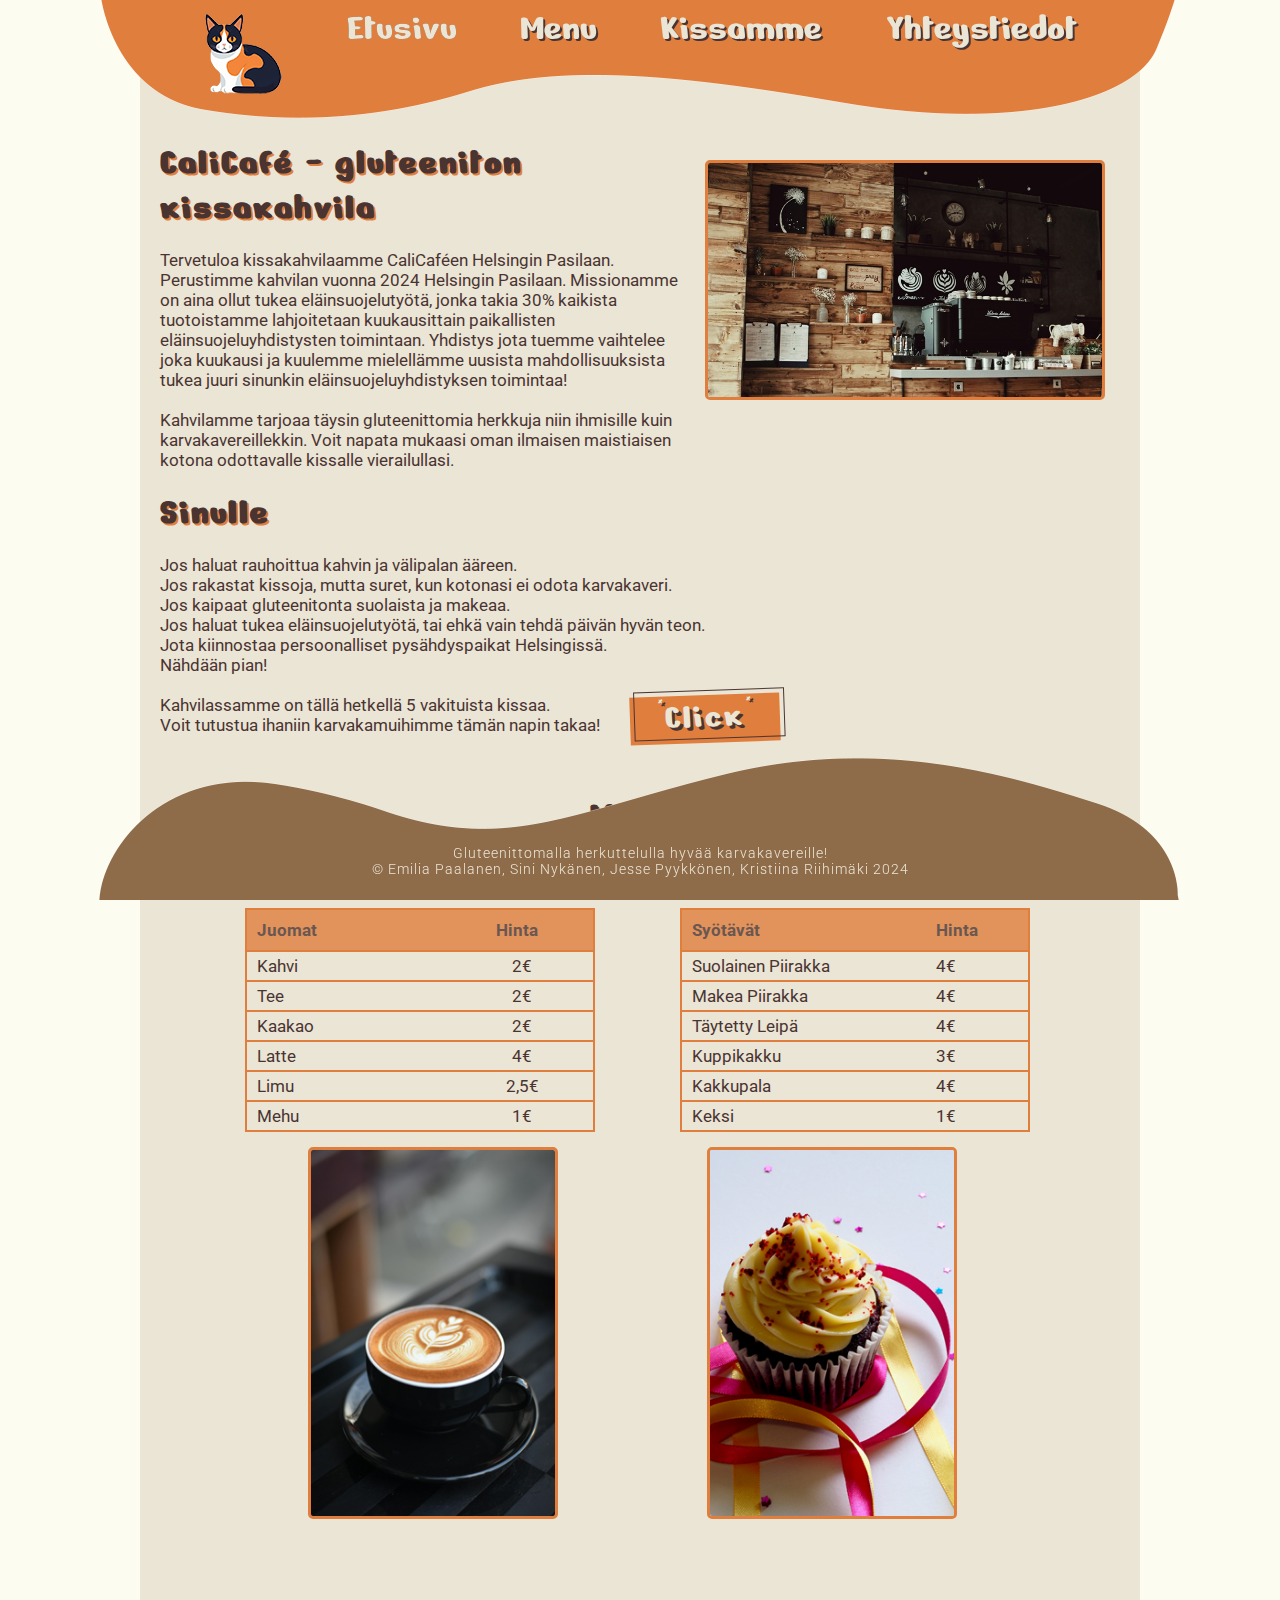
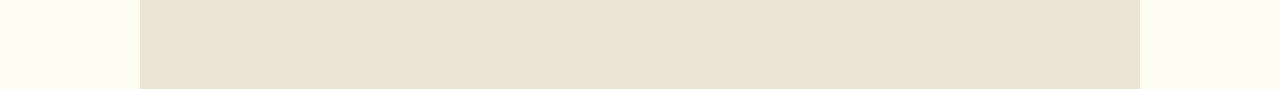
==== commit 2c22345b: "Merge branch 'main' of https://github.com/bhq718/calicafe.github.io" ====
--- a/index.html
+++ b/index.html
@@ -73,6 +73,7 @@
          <br>
          <div id="menu">
             <table id="taulukko">
+              <!--Ensimmäisessä taulukossa Hinta osion tekstit on keskitetty, jotta mätsää toiseen taulukkoon-->
                <tr>
                   <th>Juomat</th>
                   <th style ="text-align: center;">Hinta</th>
@@ -134,6 +135,7 @@
             </table>
          </div>
          <div id="menukuva">
+          <!--Suunnitelmasta poiketen, kuvat ovat menun alla eikä vieressä, koska taulukkojen kanssa eivät toimineet oikein-->
             <img class="kahvi" src="Kuvat/kahvi.jpg" alt="Kuva Latte-kahvista" />
             <img class="kahvi" src="Kuvat/kuppikakku.jpg" alt="Kuva suklaisesta kuppikakusta, jossa on tuorejuusto kuorrutus kuivatulla vadelmarouheella" />
          </div>
--- a/style.css
+++ b/style.css
@@ -10,14 +10,15 @@
         */
 
         /* Global Styles - ÄLÄ MUUTA 
-    * universaalinen koodi, joka valitsee kaikki elementit */
-
+
+    * universaalinen koodi, joka valitsee kaikki elementit. margin ja padding 0 varmistaa, 
+    että esimerkiksi footer ja header ovat ruudun reunoissa kiinni, eikä tule pakotettua marginia.*/
     * {
       margin: 0;
       padding: 0;
       box-sizing: border-box;
     }
-
+    /* tekee scrollauksesta pehmeän eikä hyppää suoraan tekstiin kun klikkaa esim menua tai kissojen nimiä */
     html {
       scroll-behavior: smooth;
     }
@@ -36,7 +37,9 @@
       overflow-y: scroll;
     }
 
-    /* Header Styles - ÄLÄ MUUTA */
+    /* Header Styles - ÄLÄ MUUTA 
+    Headerissä (ja footerissa) käytetty taustakuvaa värin sijaan. 
+    z-index varmistaa, että kyseinen elementti on kaikista päällimmäisin muihin verrattuna */
     header {
       display: flex;
       justify-content: center;
@@ -78,7 +81,9 @@
     }
 
 
-    /* Main Content Styles - ÄLÄ MUUTA */
+    /* Main Content Styles - ÄLÄ MUUTA 
+    Bodyn päälle tuleva main content box jolla varmistetaan, että isolla screenillä nettisivu ei leviä koko leveydelle vaan pysyy helposti luettavana */
+    
     main {
       background-color: #ebe5d5;
       font-family: "Roboto", system-ui;
@@ -117,7 +122,7 @@
     }
 
     /* Link Styles - ÄLÄ MUUTA*/
-
+    /* Normaalin linkin ja navigaatiossa olevan linkin väri eroaa toisistaan. */
     a {
       color: #4a3432;
     }
@@ -137,6 +142,7 @@
       text-decoration: underline;
     }
 
+    /*navigaation asettelu flexboxina */ 
     .nav-links {
       display: flex;
       flex-grow: 1;
@@ -144,13 +150,14 @@
       max-width: 1000px;
       margin-top: -45px;
     }
-
+    /* Näyttää aktiivisen sivun navigaatiossa */
     .active {
       color: #4a3432;
       text-shadow: 0px 0px #4a3432;
     }
 
-    /* Toggle Button Styles - ÄLÄ MUUTA*/
+    /* Toggle Button Styles - ÄLÄ MUUTA
+    Hamburger menu */
     .toggle-button {
       display: none;
       background-color: #e07e3d;
@@ -172,7 +179,7 @@
       margin-top: 10px;
       padding: 10px;
     }
-
+    /*th on otsikko rivi ja td on solu */
     th {
       max-width: 100px;
       background-color: #e07e3d;
@@ -241,6 +248,7 @@
       border-radius: 5px;
     }
 
+    /*Buttonin kaltevuus tulee transform määräyksellä rotate. Kun hiiren vie buttonin päälle, hover ja after tyylittelyllä buttonin border siirtyy lähemmäs buttonia. Hover tarkoittaa, kun hiiren vie buttonin tai objektin päälle ja after tarkoittaa sitä, kun buttonia tai objektia on painettu*/
     .button {
       max-width: 150px;
     }
@@ -327,7 +335,7 @@
       align-items: flex-start;
       justify-content: space-evenly;
     }
-
+      /* Kissojen nimi ja esittely sisältyy tähän diviin, jotta ne pysyvät flexboxissa aina päällekkäin */
     .tekstikis {
       display: flex;
       flex-direction: column;
@@ -341,7 +349,7 @@
       padding-left: 30px;
       margin-top: 15px;
     }
-
+    /* ankkurit kissoihin. Scroll margin varmistaa, että informaatio ei jää headerin alle klikatessa */
     #tuuloma,
     #tonava,
     #kiira,
@@ -365,7 +373,7 @@
       flex: 2;
 
     }
-
+    /* Kartta upotus google mapsista */
     #kartta {
       max-width: 400px;
       border: 3px solid #e07e3d;
@@ -419,7 +427,8 @@
       #logo {
         display: none;
       }
-
+      /* Mobiilissa originaali logo hävitetään (koska se on osa navigaation flex boxia ja haluamme sen navigaation ulkopuolelle) 
+      ja paikalle lisätään toinen logo joka näkyy vain mobiilissa*/
       #logo-mobile {
         display: block;
         position: absolute;
